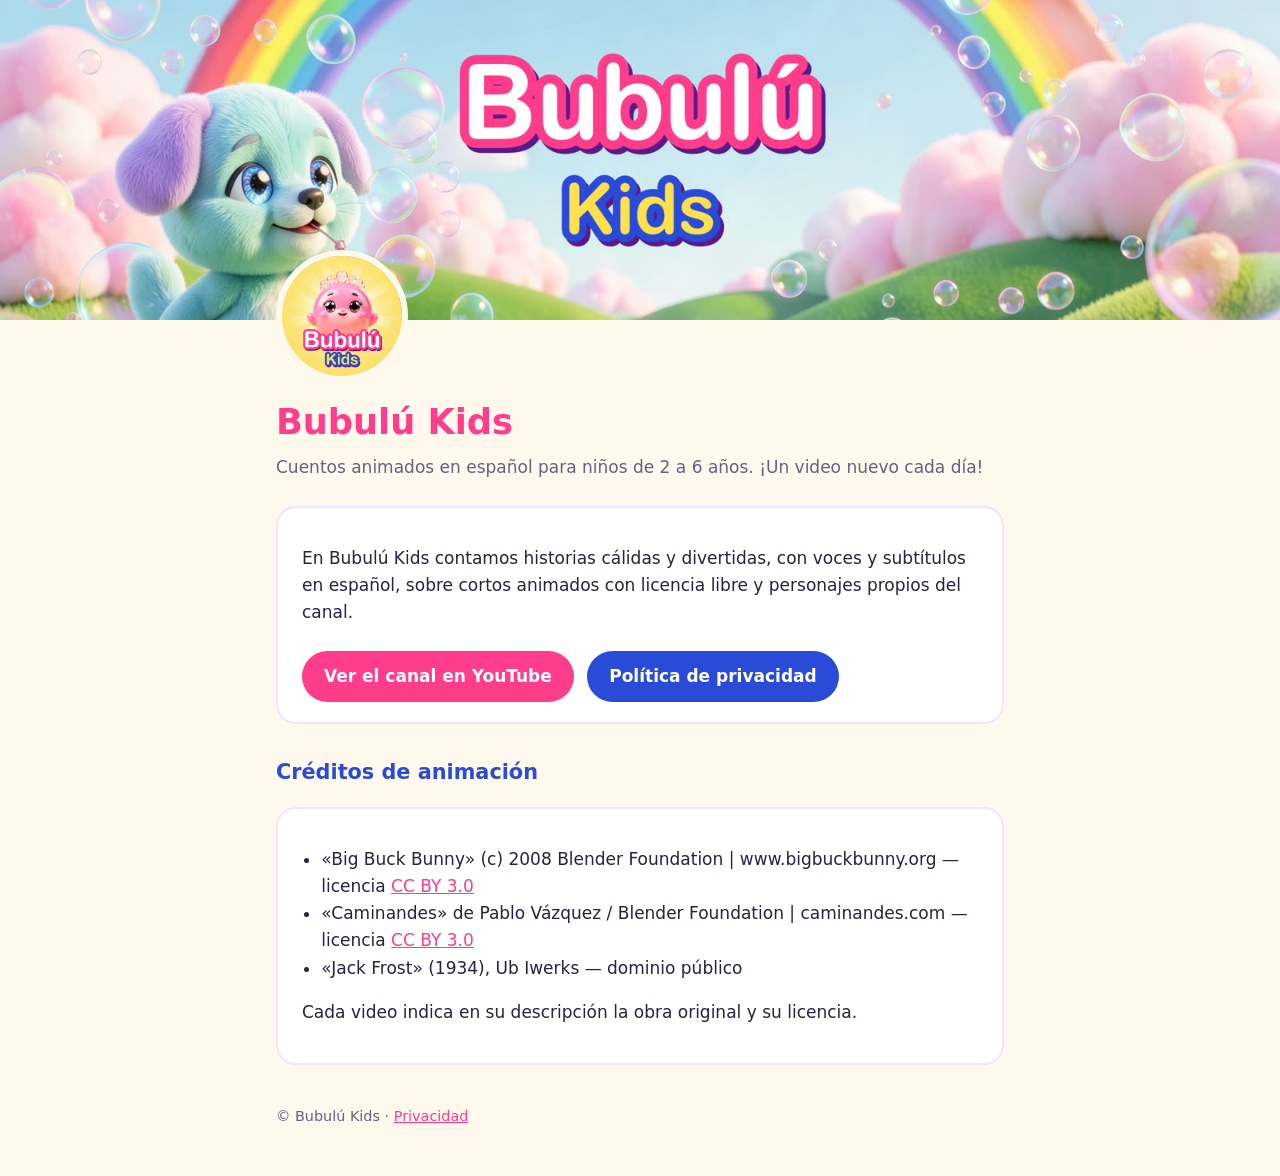
==== index.html @ ff533e3f "Sitio de Bubulú Kids: inicio y política de privacidad Co-Authored-By: Claude Opus 5.5 <noreply@anthr" ====
<!doctype html>
<html lang="es">
<head>
  <meta charset="utf-8">
  <meta name="viewport" content="width=device-width, initial-scale=1">
  <title>Bubulú Kids</title>
  <meta name="description" content="Bubulú Kids: cuentos animados en español para niños pequeños.">
  <link rel="icon" href="logo.png">
  <link rel="stylesheet" href="estilos.css">
</head>
<body>
  <img class="banner" src="banner.jpg" alt="Banner de Bubulú Kids: arcoíris, burbujas y un cachorrito turquesa">
  <main>
    <img class="logo" src="logo.png" alt="Logo de Bubulú Kids">
    <h1>Bubulú Kids</h1>
    <p class="lema">Cuentos animados en español para niños de 2 a 6 años. ¡Un video nuevo cada día!</p>

    <div class="tarjeta">
      <p>En Bubulú Kids contamos historias cálidas y divertidas, con voces y subtítulos en español,
        sobre cortos animados con licencia libre y personajes propios del canal.</p>
      <a class="boton" href="https://www.youtube.com/@bubulukidstv">Ver el canal en YouTube</a>
      <a class="boton secundario" href="privacidad.html">Política de privacidad</a>
    </div>

    <h2>Créditos de animación</h2>
    <div class="tarjeta">
      <ul>
        <li>«Big Buck Bunny» (c) 2008 Blender Foundation | www.bigbuckbunny.org — licencia
          <a href="https://creativecommons.org/licenses/by/3.0/">CC BY 3.0</a></li>
        <li>«Caminandes» de Pablo Vázquez / Blender Foundation | caminandes.com — licencia
          <a href="https://creativecommons.org/licenses/by/3.0/">CC BY 3.0</a></li>
        <li>«Jack Frost» (1934), Ub Iwerks — dominio público</li>
      </ul>
      <p>Cada video indica en su descripción la obra original y su licencia.</p>
    </div>

    <footer>© Bubulú Kids · <a href="privacidad.html">Privacidad</a></footer>
  </main>
</body>
</html>
---- estilos.css ----
:root {
  --fondo: #fff8ec;
  --texto: #2b2140;
  --suave: #6b5f80;
  --rosa: #ff3d8b;
  --azul: #2a4bd8;
  --tarjeta: #ffffff;
  --borde: #f1e4ff;
}
@media (prefers-color-scheme: dark) {
  :root {
    --fondo: #1d1630;
    --texto: #f5efff;
    --suave: #c8bde0;
    --tarjeta: #2a2142;
    --borde: #3b2f5c;
  }
}
* { box-sizing: border-box; }
body {
  margin: 0;
  background: var(--fondo);
  color: var(--texto);
  font: 17px/1.6 "Nunito", "Arial Rounded MT Bold", system-ui, sans-serif;
}
.banner { display: block; width: 100%; max-height: 320px; object-fit: cover; }
main { max-width: 760px; margin: -70px auto 48px; padding: 0 16px; position: relative; }
.logo { width: 132px; height: 132px; border-radius: 50%; border: 6px solid var(--fondo); display: block; }
h1 { font-size: 2.2rem; margin: 12px 0 4px; color: var(--rosa); }
h2 { color: var(--azul); margin-top: 32px; font-size: 1.3rem; }
@media (prefers-color-scheme: dark) { h2 { color: #8fa6ff; } }
.lema { color: var(--suave); margin: 0 0 24px; }
.tarjeta { background: var(--tarjeta); border: 2px solid var(--borde); border-radius: 20px; padding: 20px 24px; margin: 16px 0; }
.boton {
  display: inline-block; background: var(--rosa); color: #fff; text-decoration: none;
  padding: 12px 22px; border-radius: 999px; font-weight: 700; margin: 8px 8px 0 0;
}
.boton.secundario { background: var(--azul); }
a { color: var(--rosa); }
footer { color: var(--suave); font-size: .9rem; margin-top: 40px; }
ul { padding-left: 1.2rem; }
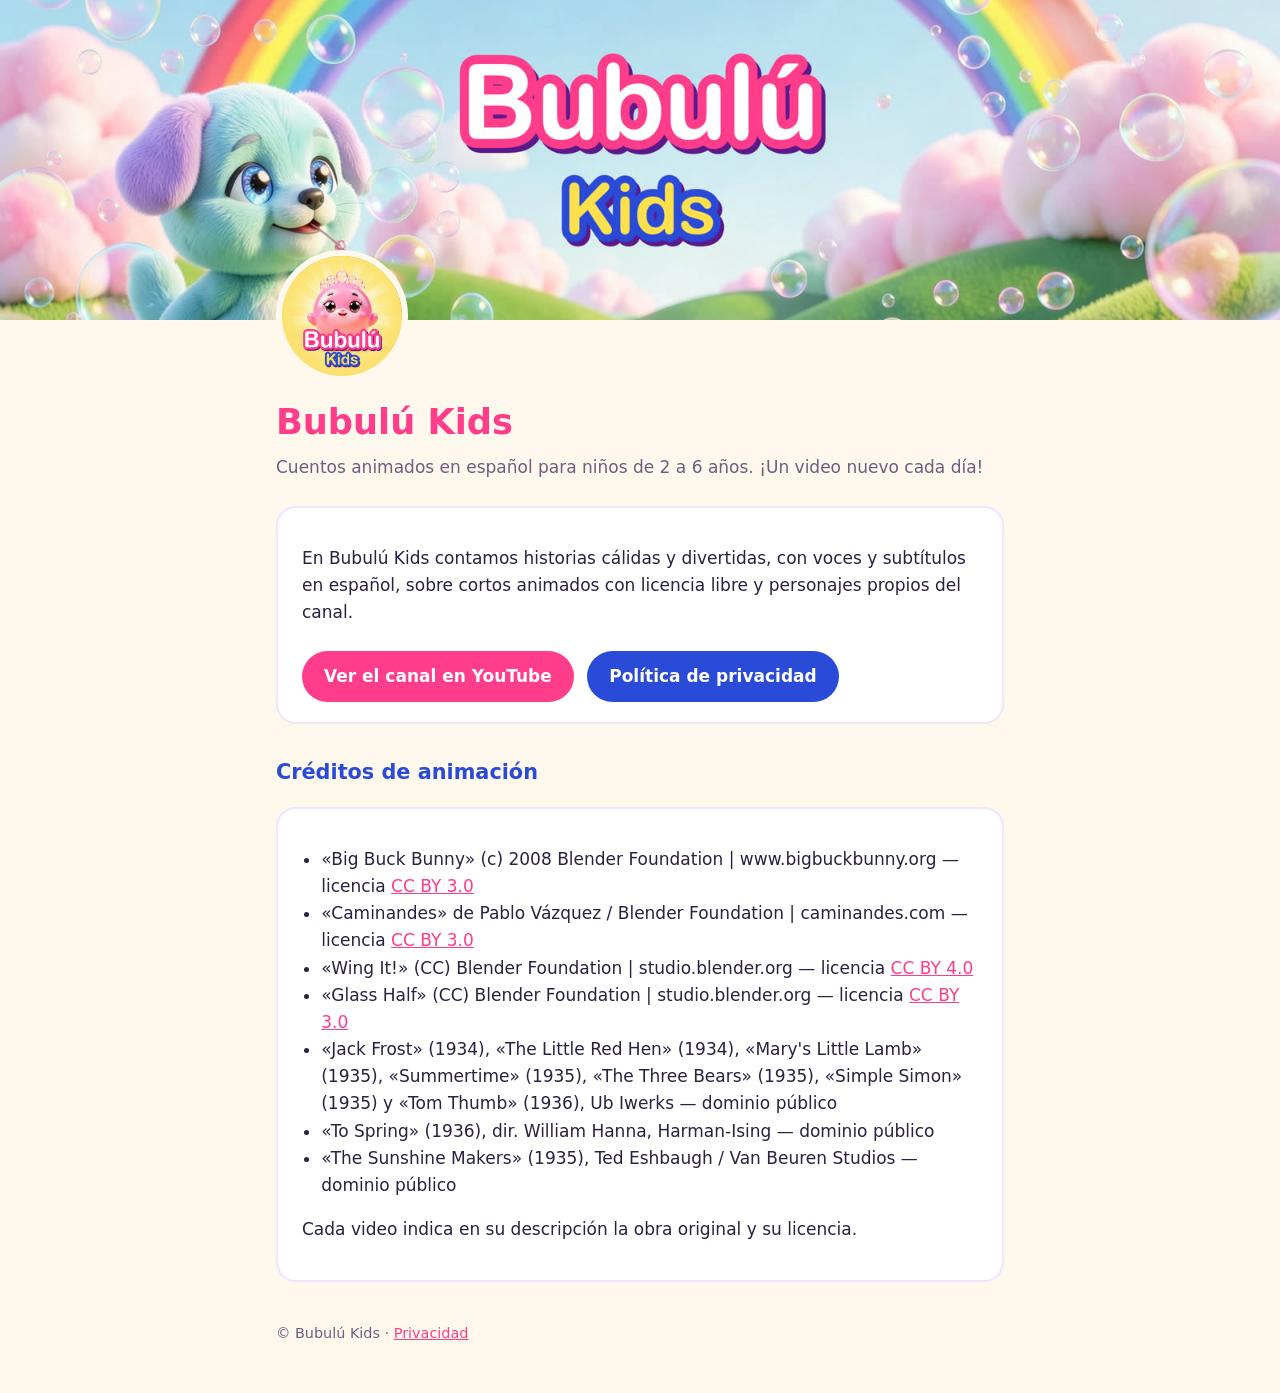
==== commit 260ce3ea: "Créditos: cortos nuevos del catálogo de animación Co-Authored-By: Claude Opus 5.5 <noreply@anthropic" ====
--- a/index.html
+++ b/index.html
@@ -29,7 +29,14 @@
           <a href="https://creativecommons.org/licenses/by/3.0/">CC BY 3.0</a></li>
         <li>«Caminandes» de Pablo Vázquez / Blender Foundation | caminandes.com — licencia
           <a href="https://creativecommons.org/licenses/by/3.0/">CC BY 3.0</a></li>
-        <li>«Jack Frost» (1934), Ub Iwerks — dominio público</li>
+        <li>«Wing It!» (CC) Blender Foundation | studio.blender.org — licencia
+          <a href="https://creativecommons.org/licenses/by/4.0/">CC BY 4.0</a></li>
+        <li>«Glass Half» (CC) Blender Foundation | studio.blender.org — licencia
+          <a href="https://creativecommons.org/licenses/by/3.0/">CC BY 3.0</a></li>
+        <li>«Jack Frost» (1934), «The Little Red Hen» (1934), «Mary's Little Lamb» (1935), «Summertime» (1935),
+          «The Three Bears» (1935), «Simple Simon» (1935) y «Tom Thumb» (1936), Ub Iwerks — dominio público</li>
+        <li>«To Spring» (1936), dir. William Hanna, Harman-Ising — dominio público</li>
+        <li>«The Sunshine Makers» (1935), Ted Eshbaugh / Van Beuren Studios — dominio público</li>
       </ul>
       <p>Cada video indica en su descripción la obra original y su licencia.</p>
     </div>
